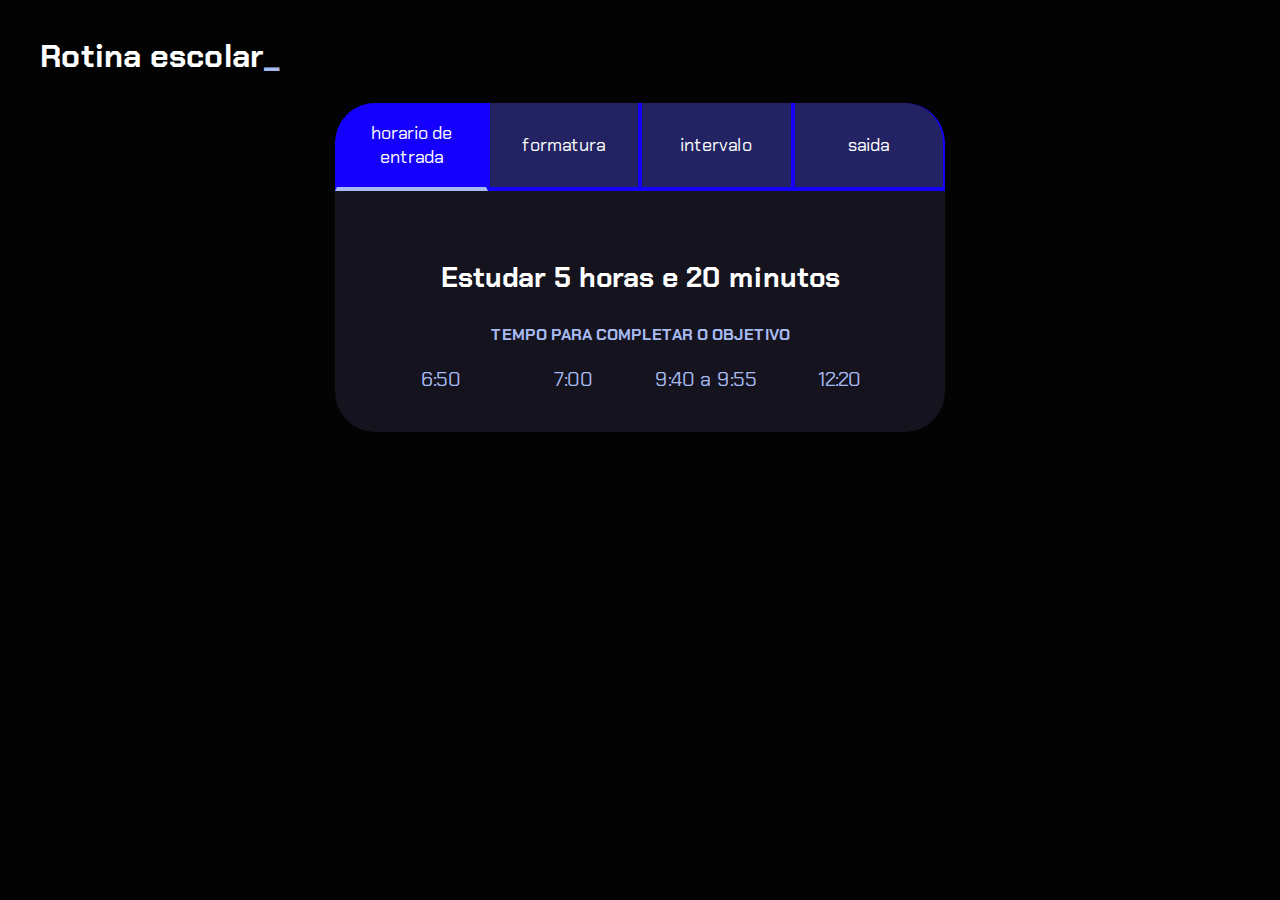
==== js-projeto-aula-10/index.html @ 132432a9 "Add files via upload" ====
<!DOCTYPE html>
<html lang="pt-br">

<head>
    <meta charset="UTF-8">
    <meta name="viewport" content="width=device-width, initial-scale=1.0">
    <title>Meus objetivos do ano</title>
    <link rel="stylesheet" href="style.css">
</head>

<body>
    <section class="conteudo-principal">

        <h2 class="titulo-principal">Rotina escolar<span>_</span></h2>
        <div class="conteudo">
            <div class="botoes">
                <button class="botao ativo">horario de entrada</button>
                <button class="botao">formatura</button>
                <button class="botao">intervalo</button>
                <button class="botao">saida</button>
            </div>
            <div class="abas-textos">
                <div class="aba-conteudo ativo">
                    <h3 class="aba-conteudo-titulo-principal">Estudar 5 horas e 20 minutos</h3>
                    <h4 class="aba-conteudo-titulo-secundario">Tempo para completar o objetivo</h4>
                    <div class="contador">
                        <div class="contador-digito">
                            <p class="contador-digito-numero" id="dias 20"></p>
                          <p class="contador-digito-texto">6:50</p>
                        </div>
                        <div class="contador-digito">
                            <p class="contador-digito-numero" id="horas0"></p>
                            <p class="contador-digito-texto">7:00</p>
                        </div>
                        <div class="contador-digito">
                            <p class="contador-digito-numero" id="min0"></p>
                            <p class="contador-digito-texto">9:40 a 9:55</p>
                        </div>
                        <div class="contador-digito">
                            <p class="contador-digito-numero" id="seg0"></p>
                            <p class="contador-digito-texto">12:20</p>
                        </div>
                    </div>
                </div>
                <div class="aba-conteudo">
                    <h3 class="aba-conteudo-titulo-principal">Criar 5 projetos em Javascript</h3>
                    <h4 class="aba-conteudo-titulo-secundario">Tempo para completar o objetivo</h4>
                    <div class="contador">
                        <div class="contador-digito">
                            <p class="contador-digito-numero" id="dias1"></p>
                            <p class="contador-digito-texto">dias</p>
                        </div>
                        <div class="contador-digito">
                            <p class="contador-digito-numero" id="horas1"></p>
                            <p class="contador-digito-texto">horas</p>
                        </div>
                        <div class="contador-digito">
                            <p class="contador-digito-numero" id="min1"></p>
                            <p class="contador-digito-texto">min</p>
                        </div>
                        <div class="contador-digito">
                            <p class="contador-digito-numero" id="seg1"></p>
                            <p class="contador-digito-texto">seg</p>
                        </div>
                    </div>
                </div>
                <div class="aba-conteudo">
                    <h3 class="aba-conteudo-titulo-principal">Criar um portfolio com os meus 3 melhores projetos</h3>
                    <h4 class="aba-conteudo-titulo-secundario">Tempo para completar o objetivo</h4>
                    <div class="contador">
                        <div class="contador-digito">
                            <p class="contador-digito-numero" id="dias2"></p>
                            <p class="contador-digito-texto">dias</p>
                        </div>
                        <div class="contador-digito">
                            <p class="contador-digito-numero" id="horas2"></p>
                            <p class="contador-digito-texto">horas</p>
                        </div>
                        <div class="contador-digito">
                            <p class="contador-digito-numero" id="min2"></p>
                            <p class="contador-digito-texto">min</p>
                        </div>
                        <div class="contador-digito">
                            <p class="contador-digito-numero" id="seg2"></p>
                            <p class="contador-digito-texto">seg</p>
                        </div>
                    </div>
                </div>
                <div class="aba-conteudo">
                    <h3 class="aba-conteudo-titulo-principal">Atualizar meu curriculo com os certificados da Alura</h3>
                    <h4 class="aba-conteudo-titulo-secundario">Tempo para completar o objetivo</h4>
                    <div class="contador">
                        <div class="contador-digito">
                            <p class="contador-digito-numero" id="dias3"></p>
                            <p class="contador-digito-texto">dias</p>
                        </div>
                        <div class="contador-digito">
                            <p class="contador-digito-numero" id="horas3"></p>
                            <p class="contador-digito-texto">horas</p>
                        </div>
                        <div class="contador-digito">
                            <p class="contador-digito-numero" id="min3"></p>
                            <p class="contador-digito-texto">min</p>
                        </div>
                        <div class="contador-digito">
                            <p class="contador-digito-numero" id="seg3"></p>
                            <p class="contador-digito-texto">seg</p>
                        </div>
                    </div>
                </div>
            </div>
        </div>
    </section>
    <script src="main.js"></script>
</body>

</html>
---- js-projeto-aula-10/style.css ----
@import url('https://fonts.googleapis.com/css2?family=Chakra+Petch:wght@400;700&display=swap');

:root {
    --cor-de-fundo: #030303;
    --verde: #a8bbf1;
    --branco: #ffffff;
    --botao-ativo: #1500fd;
    --botao-inativo: rgba(67, 67, 197, 0.5);
    --texto-fundo: rgba(58, 55, 94, 0.3);
}

body {
    background-color: var(--cor-de-fundo);
    color: var(--branco);
    font-family: 'Chakra Petch', sans-serif;
}


.conteudo-principal {
    display: flex;
    flex-direction: column;
    justify-content: center;
    align-items: center;
    max-width: 1200px;
    width: 100%;
    margin: 0 auto;
}

.titulo-principal {
    text-align: left;
    width: 100%;
    font-size: 32px;
}

.titulo-principal span {
    color: var(--verde);
}


.botao {
    font-family: 'Chakra Petch', sans-serif;
    background-color: var(--botao-inativo);
    color: var(--branco);
    display: flex;
    justify-content: center;
    padding: 1em;
    font-size: 18px;
    align-items: center;
    width: 100%;
    border-bottom: 4px solid var(--botao-ativo);
    border-left: 2px solid var(--botao-ativo);
    border-right: 2px solid var(--botao-ativo);
    border-top: none;
}

.botao:first-child {
    border-radius: 40px 40px 0 0;
}

.botoes {
    display: block;
}

.botao.ativo{
    background-color: var(--botao-ativo);
    border-bottom: 4px solid var(--verde);
}

.abas-textos{
    background-color: var(--texto-fundo);
    padding: 40px;
    border-radius: 0 0 40px 40px;
}
.aba-conteudo.ativo{
    display:block;
}

.aba-conteudo{
    display: none;
}

.aba-conteudo-titulo-principal{
    font-size: 28px;
    text-align: center;
}
.aba-conteudo-titulo-secundario{
    text-align: center;
    color: var(--verde);
    text-transform: uppercase;
}

.contador{
    display:flex;
    justify-content: center;
    flex-wrap: wrap;
}
.contador-digito{
    padding: 0 16px;
    text-align: center;
    min-width: 100px;
}

.contador-digito-numero{
    font-size: 80px;
    margin: 0;

}

.contador-digito-texto{
    color: var(--verde);
    font-size: 20px;
    margin: 0;

}

@media screen and (min-width: 768px) {
    .botoes {
        display: flex;
    }

    .botao:first-child {
        border-radius: 40px 0 0 0;
    }

    .botao:last-child {
        border-radius: 0 40px 0 0;
    }
}
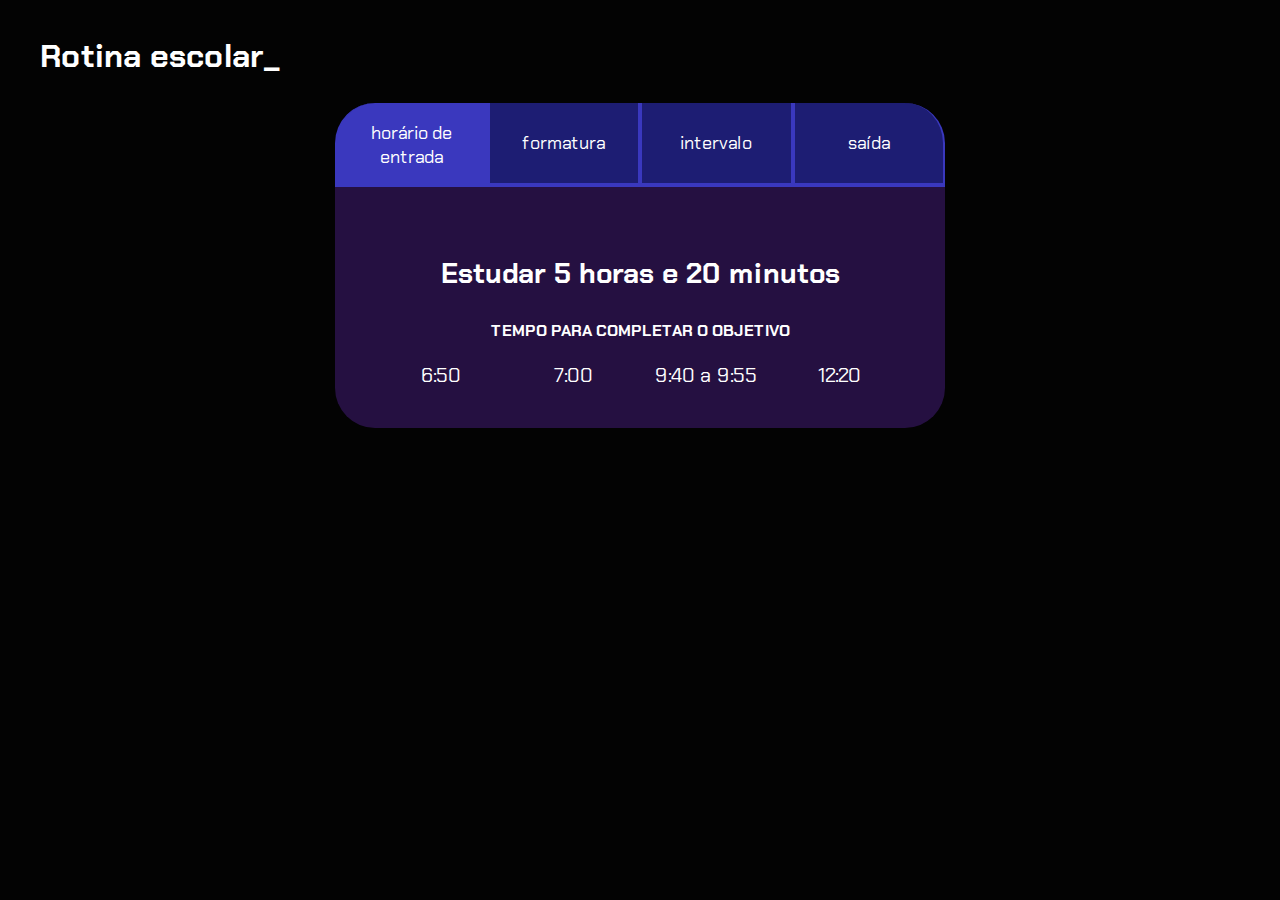
==== commit 4f08fd30: "Add files via upload" ====
--- a/js-projeto-aula-10/index.html
+++ b/js-projeto-aula-10/index.html
@@ -10,14 +10,13 @@
 
 <body>
     <section class="conteudo-principal">
-
         <h2 class="titulo-principal">Rotina escolar<span>_</span></h2>
         <div class="conteudo">
             <div class="botoes">
-                <button class="botao ativo">horario de entrada</button>
+                <button class="botao ativo">horário de entrada</button>
                 <button class="botao">formatura</button>
                 <button class="botao">intervalo</button>
-                <button class="botao">saida</button>
+                <button class="botao">saída</button>
             </div>
             <div class="abas-textos">
                 <div class="aba-conteudo ativo">
@@ -43,68 +42,68 @@
                     </div>
                 </div>
                 <div class="aba-conteudo">
-                    <h3 class="aba-conteudo-titulo-principal">Criar 5 projetos em Javascript</h3>
-                    <h4 class="aba-conteudo-titulo-secundario">Tempo para completar o objetivo</h4>
+                    <h3 class="aba-conteudo-titulo-principal">Cantar o hino todos os dias</h3>
+                    <h4 class="aba-conteudo-titulo-secundario">20 minutos</h4>
                     <div class="contador">
                         <div class="contador-digito">
                             <p class="contador-digito-numero" id="dias1"></p>
-                            <p class="contador-digito-texto">dias</p>
+                            <p class="contador-digito-texto"></p>
                         </div>
                         <div class="contador-digito">
                             <p class="contador-digito-numero" id="horas1"></p>
-                            <p class="contador-digito-texto">horas</p>
+                            <p class="contador-digito-texto"></p>
                         </div>
                         <div class="contador-digito">
                             <p class="contador-digito-numero" id="min1"></p>
-                            <p class="contador-digito-texto">min</p>
+                            <p class="contador-digito-texto"></p>
                         </div>
                         <div class="contador-digito">
                             <p class="contador-digito-numero" id="seg1"></p>
-                            <p class="contador-digito-texto">seg</p>
+                            <p class="contador-digito-texto"></p>
                         </div>
                     </div>
                 </div>
                 <div class="aba-conteudo">
-                    <h3 class="aba-conteudo-titulo-principal">Criar um portfolio com os meus 3 melhores projetos</h3>
-                    <h4 class="aba-conteudo-titulo-secundario">Tempo para completar o objetivo</h4>
+                    <h3 class="aba-conteudo-titulo-principal">15 minutos</h3>
+                    <h4 class="aba-conteudo-titulo-secundario"></h4>
                     <div class="contador">
                         <div class="contador-digito">
                             <p class="contador-digito-numero" id="dias2"></p>
-                            <p class="contador-digito-texto">dias</p>
+                            <p class="contador-digito-texto"></p>
                         </div>
                         <div class="contador-digito">
                             <p class="contador-digito-numero" id="horas2"></p>
-                            <p class="contador-digito-texto">horas</p>
+                            <p class="contador-digito-texto"></p>
                         </div>
                         <div class="contador-digito">
                             <p class="contador-digito-numero" id="min2"></p>
-                            <p class="contador-digito-texto">min</p>
+                            <p class="contador-digito-texto"></p>
                         </div>
                         <div class="contador-digito">
                             <p class="contador-digito-numero" id="seg2"></p>
-                            <p class="contador-digito-texto">seg</p>
+                            <p class="contador-digito-texto"></p>
                         </div>
                     </div>
                 </div>
                 <div class="aba-conteudo">
-                    <h3 class="aba-conteudo-titulo-principal">Atualizar meu curriculo com os certificados da Alura</h3>
-                    <h4 class="aba-conteudo-titulo-secundario">Tempo para completar o objetivo</h4>
+                    <h3 class="aba-conteudo-titulo-principal">12:20 todos os dias</h3>
+                    <h4 class="aba-conteudo-titulo-secundario"></h4>
                     <div class="contador">
                         <div class="contador-digito">
                             <p class="contador-digito-numero" id="dias3"></p>
-                            <p class="contador-digito-texto">dias</p>
+                            <p class="contador-digito-texto"></p>
                         </div>
                         <div class="contador-digito">
                             <p class="contador-digito-numero" id="horas3"></p>
-                            <p class="contador-digito-texto">horas</p>
+                            <p class="contador-digito-texto"></p>
                         </div>
                         <div class="contador-digito">
                             <p class="contador-digito-numero" id="min3"></p>
-                            <p class="contador-digito-texto">min</p>
+                            <p class="contador-digito-texto"></p>
                         </div>
                         <div class="contador-digito">
                             <p class="contador-digito-numero" id="seg3"></p>
-                            <p class="contador-digito-texto">seg</p>
+                            <p class="contador-digito-texto"></p>
                         </div>
                     </div>
                 </div>
--- a/js-projeto-aula-10/style.css
+++ b/js-projeto-aula-10/style.css
@@ -2,11 +2,11 @@
 
 :root {
     --cor-de-fundo: #030303;
-    --verde: #a8bbf1;
     --branco: #ffffff;
-    --botao-ativo: #1500fd;
-    --botao-inativo: rgba(67, 67, 197, 0.5);
-    --texto-fundo: rgba(58, 55, 94, 0.3);
+    --azul: #0fdbff;
+    --botao-ativo: #3a38be;
+    --botao-inativo: rgba(56, 56, 228, 0.5);
+    --texto-fundo: rgba(116, 46, 207, 0.3);
 }
 
 body {
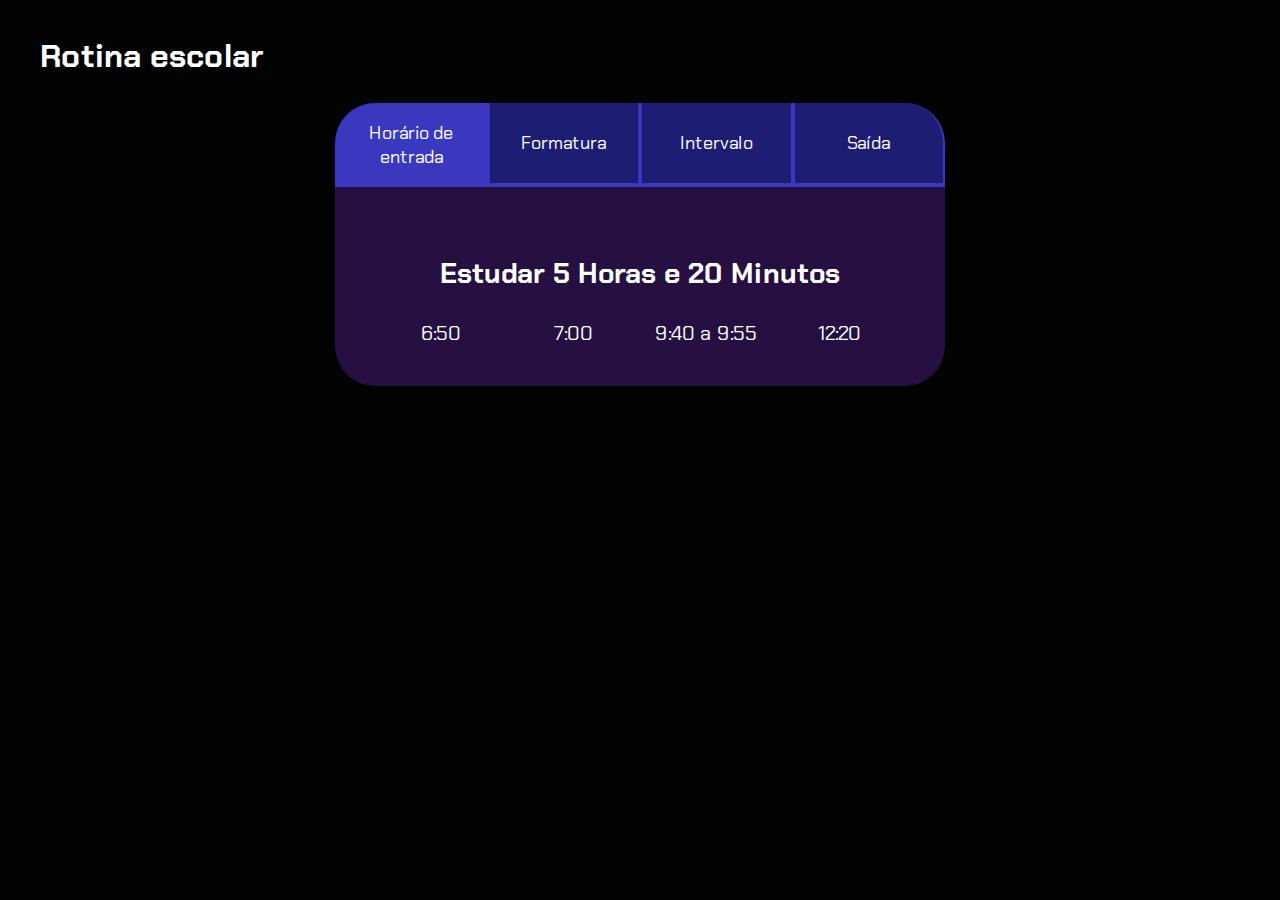
==== commit 1160d92e: "Add files via upload" ====
--- a/js-projeto-aula-10/index.html
+++ b/js-projeto-aula-10/index.html
@@ -10,18 +10,18 @@
 
 <body>
     <section class="conteudo-principal">
-        <h2 class="titulo-principal">Rotina escolar<span>_</span></h2>
+        <h2 class="titulo-principal">Rotina escolar<span></span></h2>
         <div class="conteudo">
             <div class="botoes">
-                <button class="botao ativo">horário de entrada</button>
-                <button class="botao">formatura</button>
-                <button class="botao">intervalo</button>
-                <button class="botao">saída</button>
+                <button class="botao ativo">Horário de entrada</button>
+                <button class="botao">Formatura</button>
+                <button class="botao">Intervalo</button>
+                <button class="botao">Saída</button>
             </div>
             <div class="abas-textos">
                 <div class="aba-conteudo ativo">
-                    <h3 class="aba-conteudo-titulo-principal">Estudar 5 horas e 20 minutos</h3>
-                    <h4 class="aba-conteudo-titulo-secundario">Tempo para completar o objetivo</h4>
+                    <h3 class="aba-conteudo-titulo-principal">Estudar 5 Horas e 20 Minutos</h3>
+                    <h4 class="aba-conteudo-titulo-secundario"></h4>
                     <div class="contador">
                         <div class="contador-digito">
                             <p class="contador-digito-numero" id="dias 20"></p>
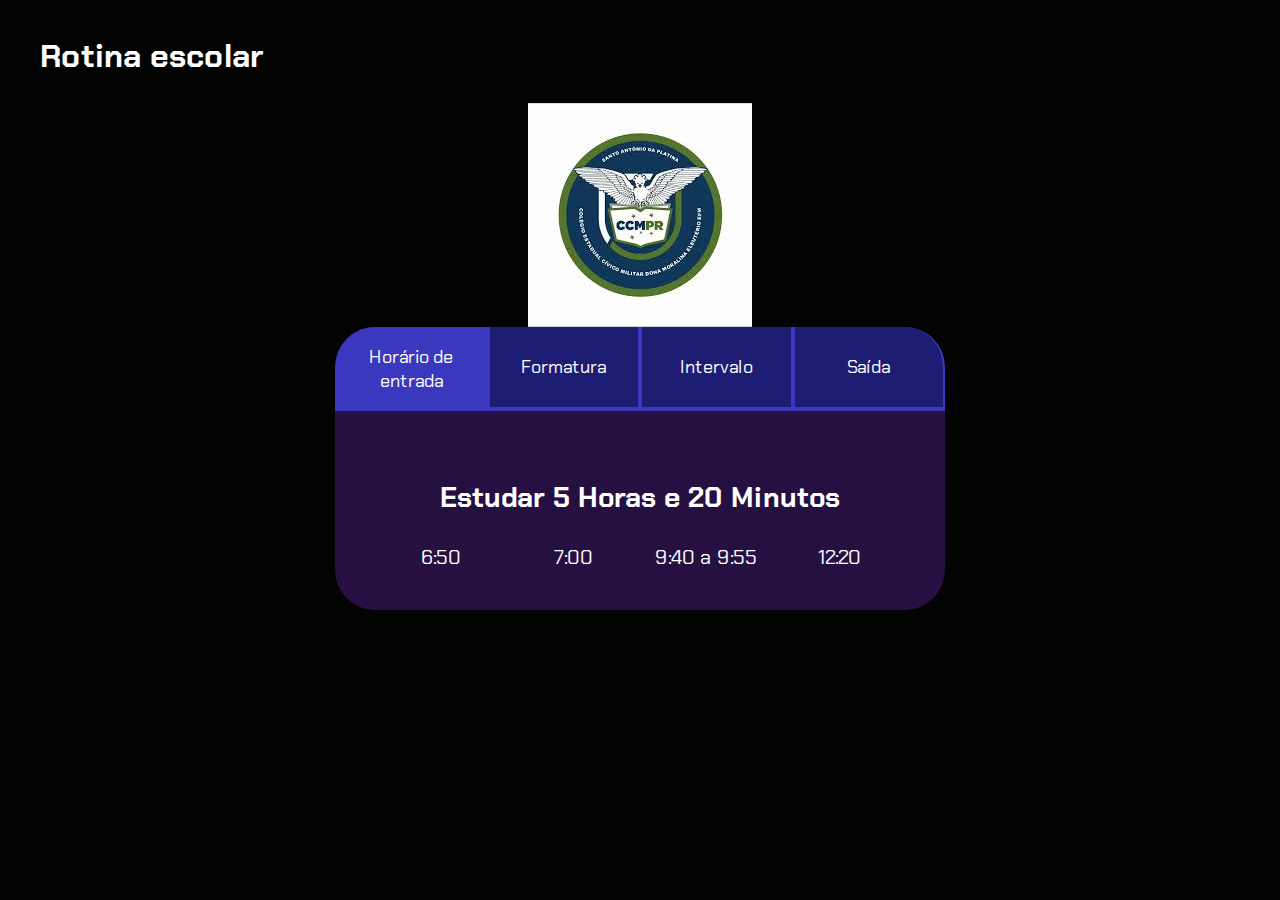
==== commit ece198e7: "Add files via upload" ====
--- a/js-projeto-aula-10/index.html
+++ b/js-projeto-aula-10/index.html
@@ -11,6 +11,8 @@
 <body>
     <section class="conteudo-principal">
         <h2 class="titulo-principal">Rotina escolar<span></span></h2>
+<img src="images.jpeg" alt="">
+
         <div class="conteudo">
             <div class="botoes">
                 <button class="botao ativo">Horário de entrada</button>
